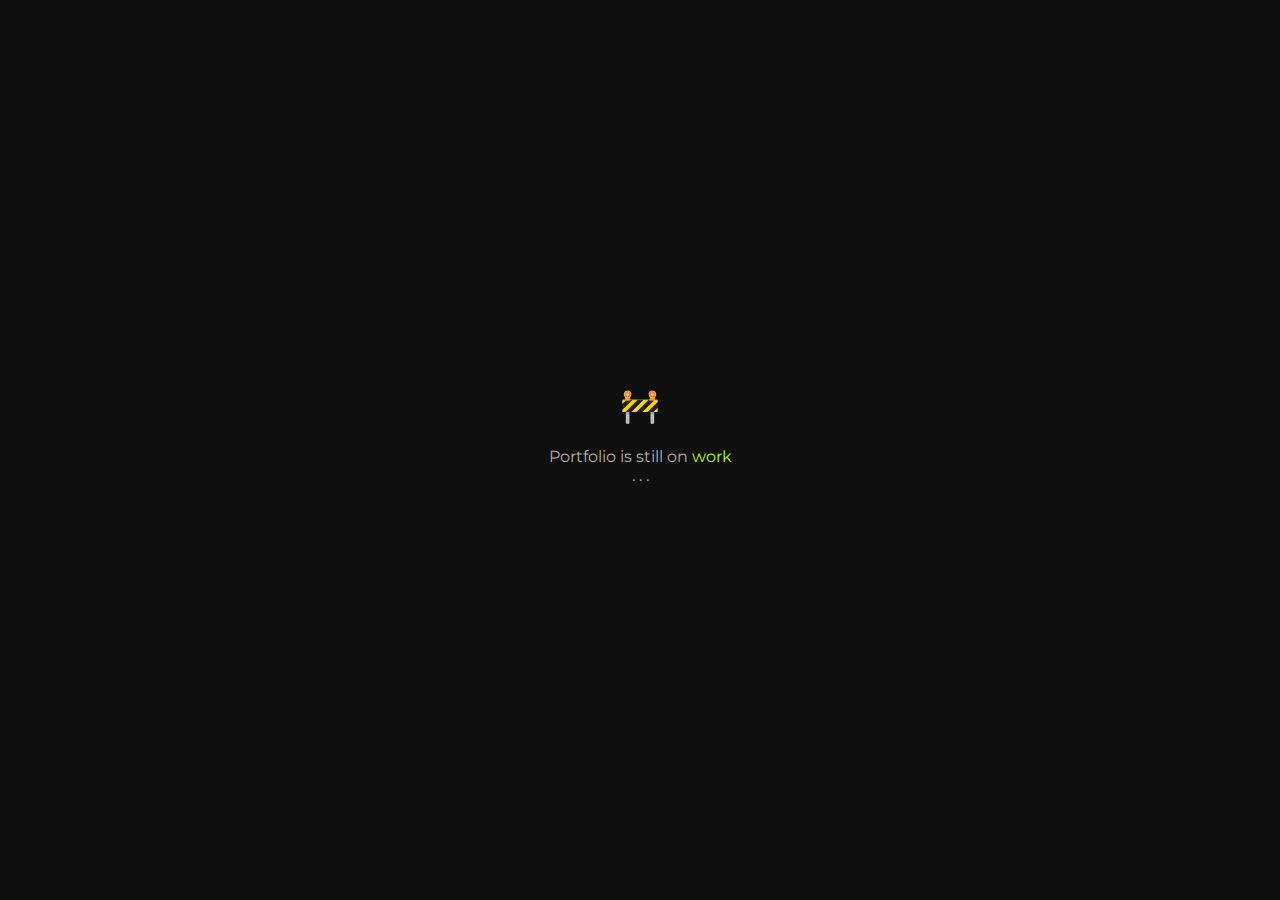
==== index.html @ b455cdf0 "Working :construction:" ====
<!DOCTYPE html>
<html lang="en">
<head>
    <meta charset="UTF-8">
    <meta name="viewport" content="width=device-width, initial-scale=1.0">
    <link rel="preconnect" href="https://fonts.googleapis.com">
    <link rel="preconnect" href="https://fonts.gstatic.com" crossorigin>
    <link href="https://fonts.googleapis.com/css2?family=Montserrat:ital,wght@0,100..900;1,100..900&display=swap" rel="stylesheet">
    <style>
        body {
            background-color: #0F0F0F;
            display: flex;
            justify-content: center; /* Centers horizontally */
            align-items: center; /* Centers vertically */
            height: 100vh;
            margin: 0;
            font-family: Montserrat;
        }

        .welcome {
            width: 500px;
            height: 170px;
            color: #B8AEA2;
            text-align: center; 
        }

        #work {
            color: #ABFC00;
        }

    </style>
    <title>Document</title>
</head>
<body>
    <header class="welcome">
        <h1>🚧</h1>
        <p>Portfolio is still on <span id="work">work</span><br> .  .  .</p>
    </header>
</body>
</html>
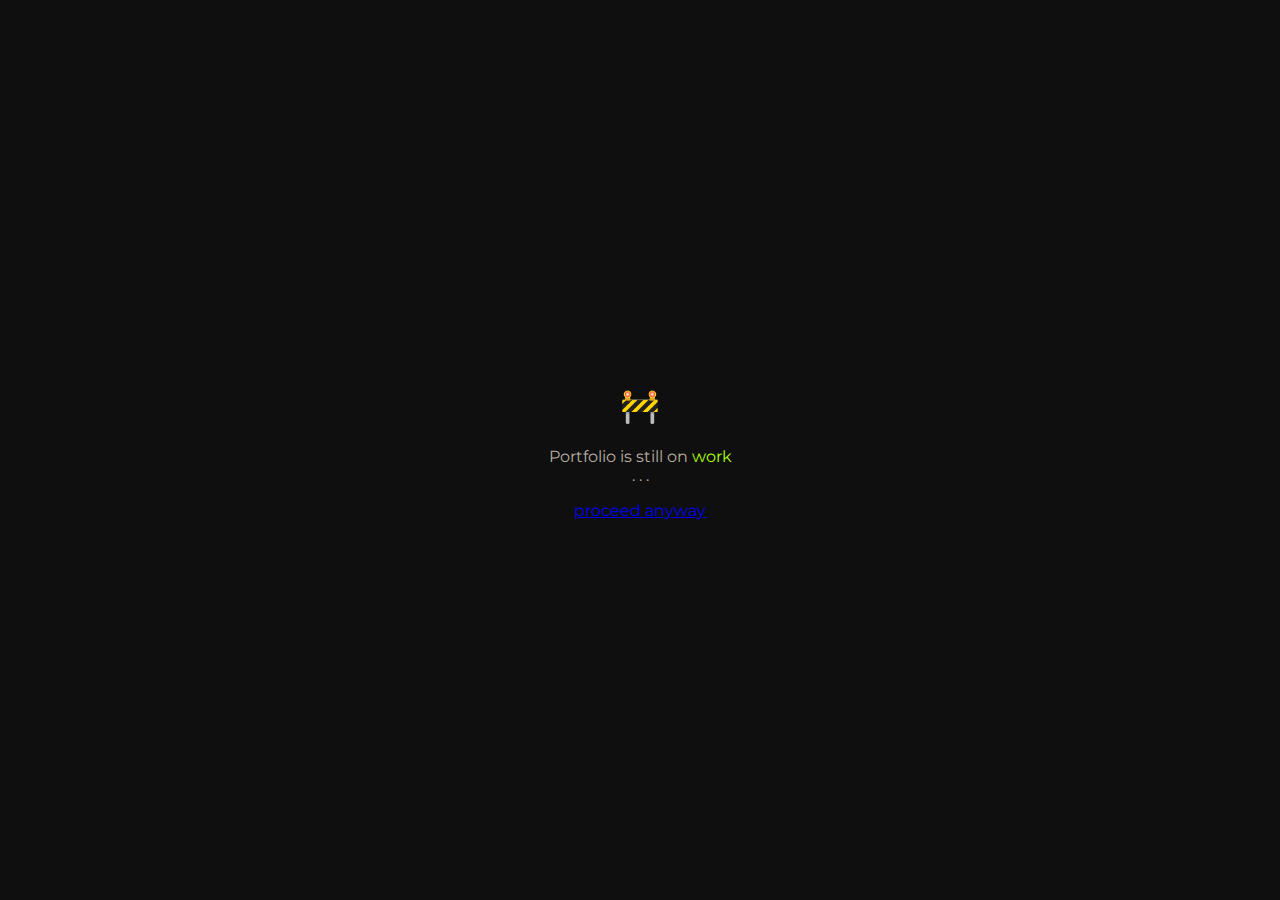
==== commit 9447137b: ":construction:" ====
--- a/index.html
+++ b/index.html
@@ -28,13 +28,18 @@
             color: #ABFC00;
         }
 
+        #go-to {
+            list-style-type: none;
+        }
+
     </style>
-    <title>Document</title>
+    <title>Vince</title>
 </head>
 <body>
     <header class="welcome">
         <h1>🚧</h1>
         <p>Portfolio is still on <span id="work">work</span><br> .  .  .</p>
+        <a id="go-to" href="./Haimonmon-portfolio/home/index.html">proceed anyway</a>
     </header>
 </body>
 </html>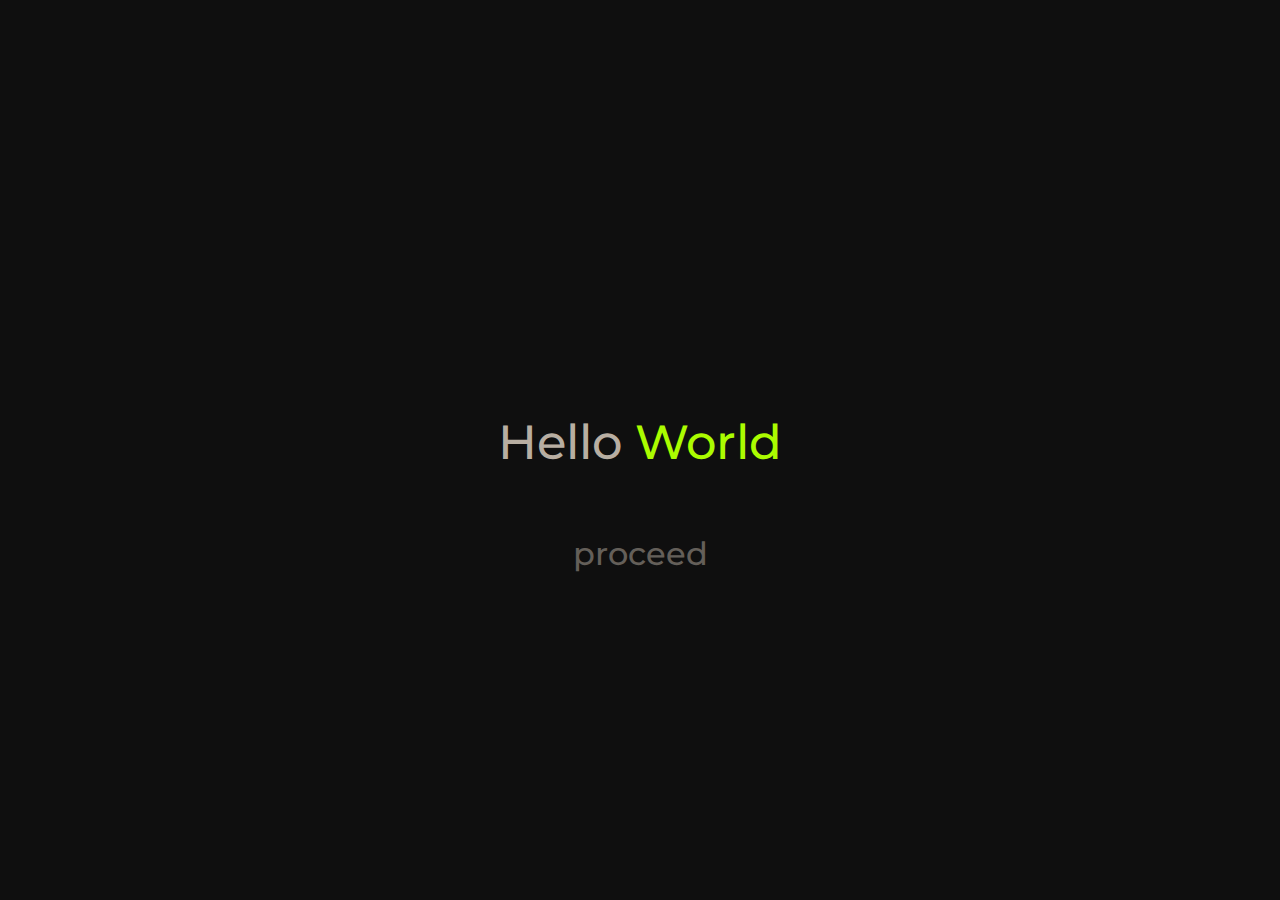
==== commit 7a002270: "final testing" ====
--- a/index.html
+++ b/index.html
@@ -15,6 +15,8 @@
             height: 100vh;
             margin: 0;
             font-family: Montserrat;
+            font-size: 3rem;
+            font-weight: 500;
         }
 
         .welcome {
@@ -24,12 +26,21 @@
             text-align: center; 
         }
 
-        #work {
+        #highlight {
             color: #ABFC00;
         }
 
         #go-to {
             list-style-type: none;
+            text-decoration: none;
+            font-size: 2rem;
+            color: #B8AEA2;
+            opacity: .5;
+            transition: opacity 0.5s ease;
+        }
+
+        #go-to:hover {
+            opacity: 1;
         }
 
     </style>
@@ -37,9 +48,8 @@
 </head>
 <body>
     <header class="welcome">
-        <h1>🚧</h1>
-        <p>Portfolio is still on <span id="work">work</span><br> .  .  .</p>
-        <a id="go-to" href="./Haimonmon-portfolio/home/index.html">proceed anyway</a>
+        <p>Hello <span id="highlight">World</span></p>
+        <a id="go-to" href="./Haimonmon-portfolio/home/index.html">proceed</a>
     </header>
 </body>
 </html>